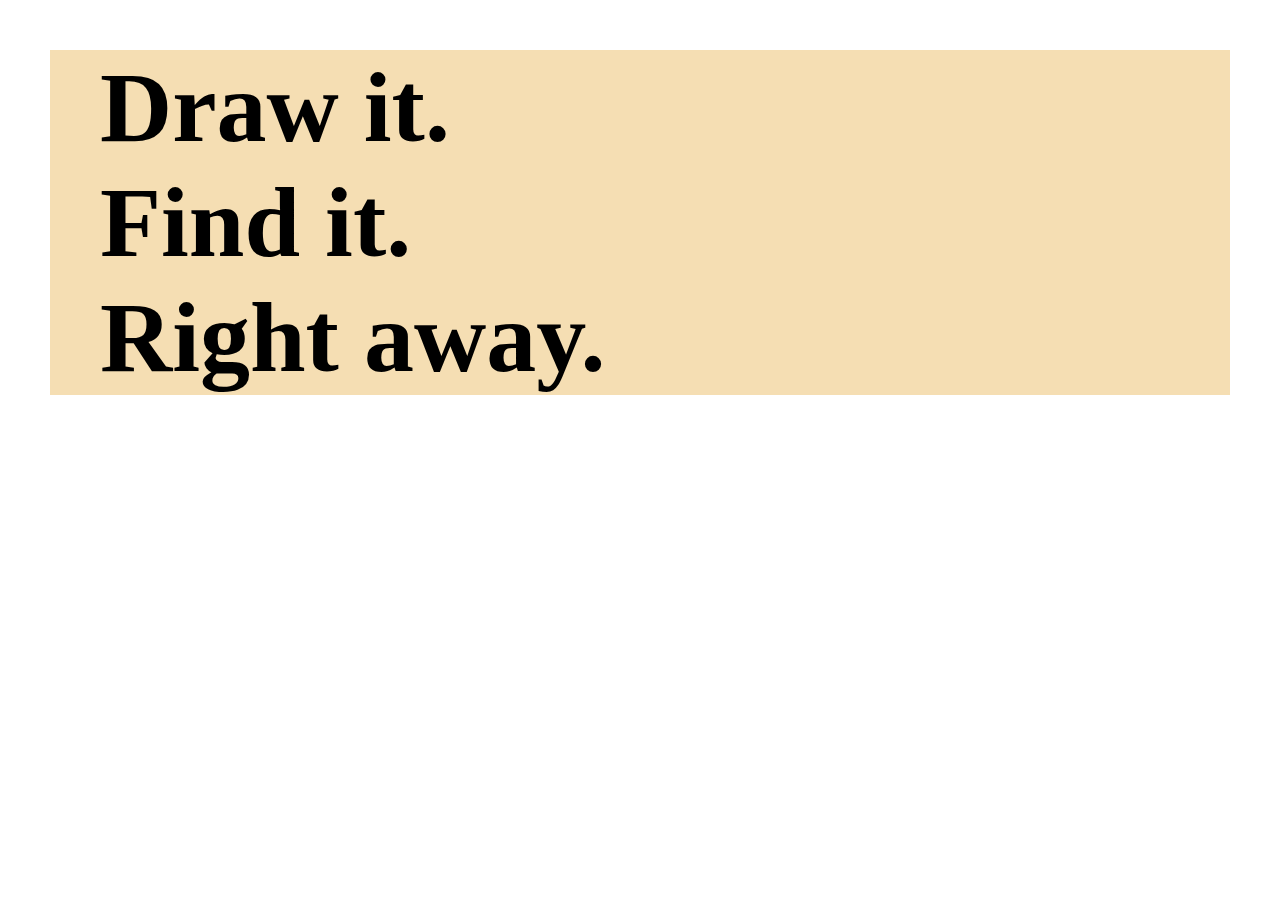
==== public/index/index_en.html @ 8d21d0e3 "add" ====
<!DOCTYPE html>
<html lang="en">

<head>
  <meta charset="UTF-8">
  <meta http-equiv="X-UA-Compatible" content="IE=edge">
  <meta name="viewport" content="width=device-width, initial-scale=1.0">
  <link rel="stylesheet" href="index.css">
  <title>Document</title>
</head>

<body>
  <div class="content-wrapper">
    <div class="catchphrase">
      <h1>Draw it.</h1>
      <h1>Find it.</h1>
      <h1>Right away.</h1>
    </div>
  </div>
</body>

</html>
---- public/index/index.css ----
body {
  padding: 0px;
  margin: 0px;
}

.content-wrapper {
  background-color: white;
}

.catchphrase {
  background-color: wheat;
  padding-left: 50px;
  margin: 50px;
}

.catchphrase h1 {
  margin: 0px;
  font-weight: bold;
  font-size: 100px;
}
/*# sourceMappingURL=index.css.map */
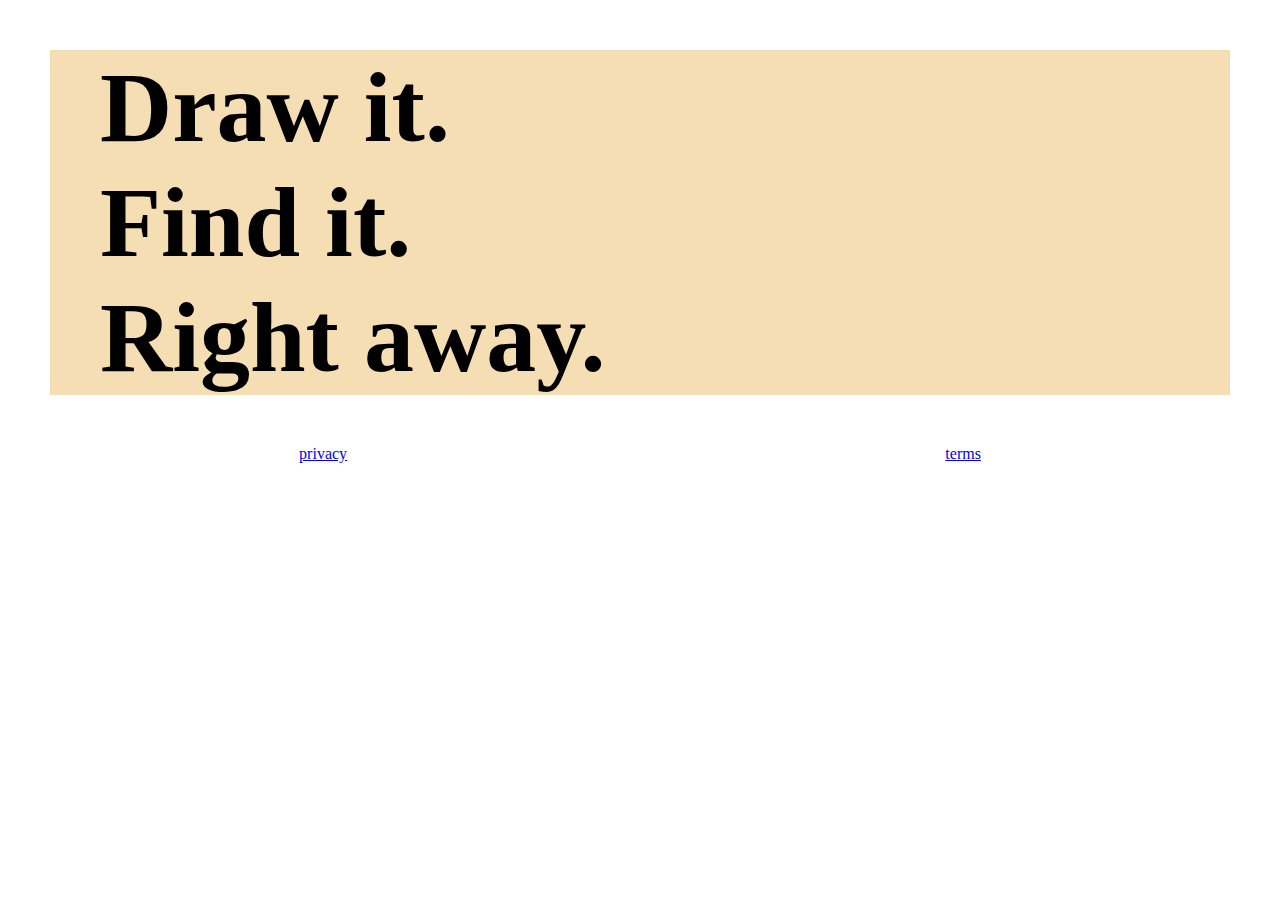
==== commit 5c57ab84: "index" ====
--- a/public/index/index_en.html
+++ b/public/index/index_en.html
@@ -16,6 +16,10 @@
       <h1>Find it.</h1>
       <h1>Right away.</h1>
     </div>
+    <div class="terms-wrapper">
+      <a href="/privacy_poricy_en">privacy</a>
+      <a href="/terms_en">terms</a>
+    </div>
   </div>
 </body>
 
--- a/public/index/index.css
+++ b/public/index/index.css
@@ -18,4 +18,12 @@
   font-weight: bold;
   font-size: 100px;
 }
+
+.terms-wrapper {
+  display: -webkit-box;
+  display: -ms-flexbox;
+  display: flex;
+  -ms-flex-pack: distribute;
+      justify-content: space-around;
+}
 /*# sourceMappingURL=index.css.map */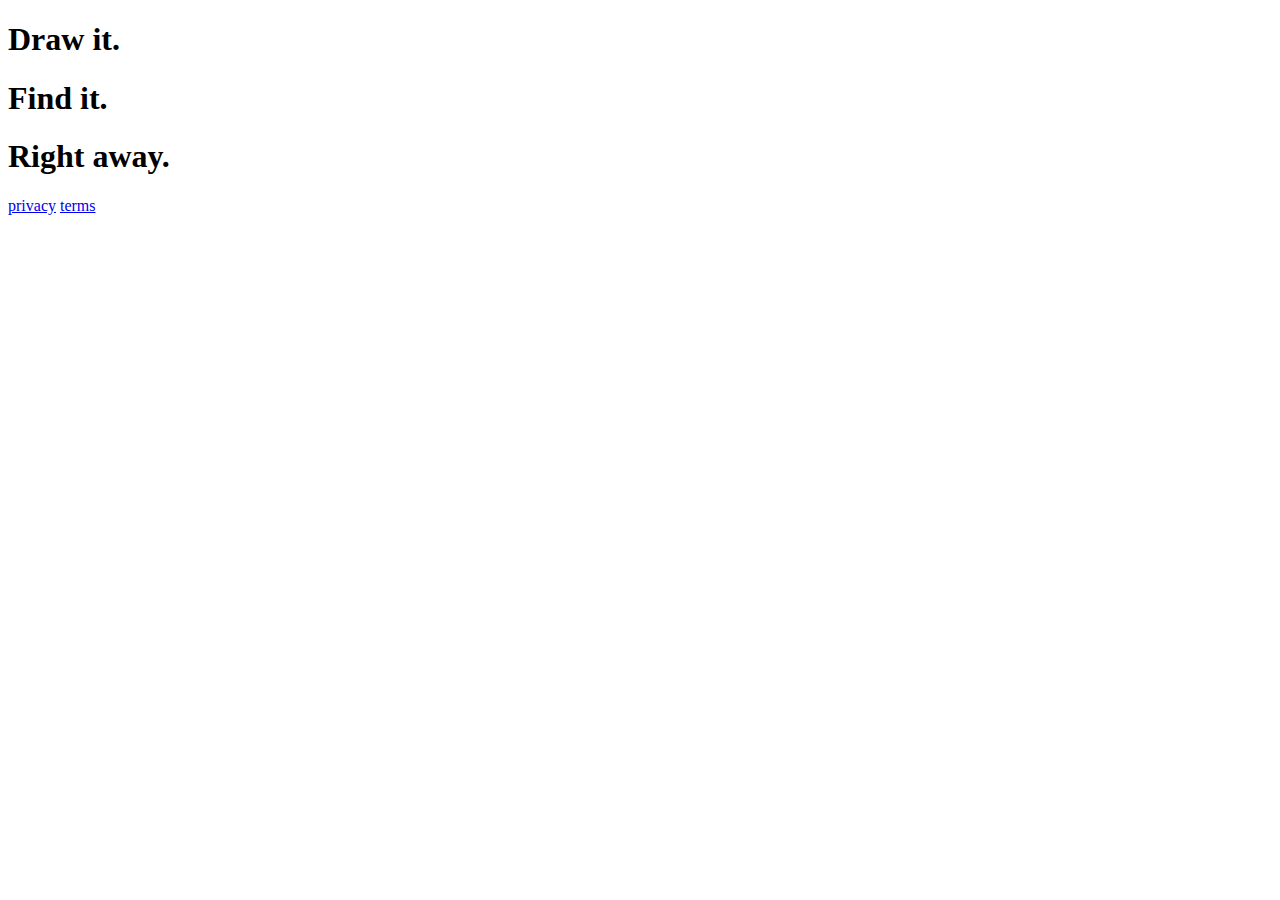
==== commit c89965cb: "routing setting" ====
--- a/public/index/index_en.html
+++ b/public/index/index_en.html
@@ -5,7 +5,7 @@
   <meta charset="UTF-8">
   <meta http-equiv="X-UA-Compatible" content="IE=edge">
   <meta name="viewport" content="width=device-width, initial-scale=1.0">
-  <link rel="stylesheet" href="index.css">
+  <link rel="stylesheet" href="index/index.css">
   <title>Document</title>
 </head>
 
@@ -17,7 +17,7 @@
       <h1>Right away.</h1>
     </div>
     <div class="terms-wrapper">
-      <a href="/privacy_poricy_en">privacy</a>
+      <a href="/privacy_policy_en">privacy</a>
       <a href="/terms_en">terms</a>
     </div>
   </div>
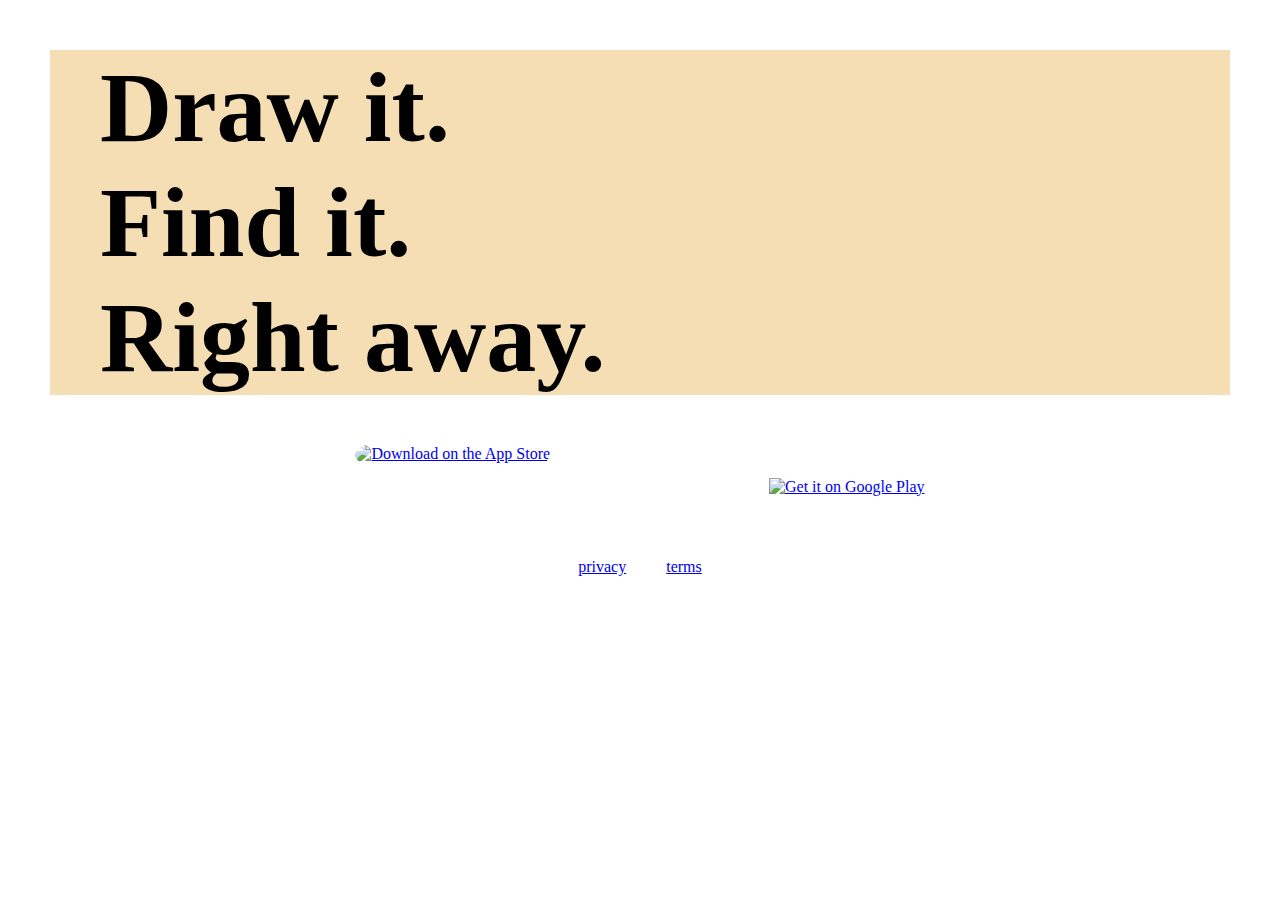
==== commit 12db5dbc: "add app links" ====
--- a/public/index/index_en.html
+++ b/public/index/index_en.html
@@ -5,8 +5,8 @@
   <meta charset="UTF-8">
   <meta http-equiv="X-UA-Compatible" content="IE=edge">
   <meta name="viewport" content="width=device-width, initial-scale=1.0">
-  <link rel="stylesheet" href="index/index.css">
-  <title>Document</title>
+  <link rel="stylesheet" href="../index/index.css">
+  <title>iconow</title>
 </head>
 
 <body>
@@ -16,6 +16,19 @@
       <h1>Find it.</h1>
       <h1>Right away.</h1>
     </div>
+    <div class="download-wrapper">
+      <a
+      href="https://apps.apple.com/us/app/dux-%E3%83%81%E3%83%BC%E3%83%A0%E3%81%A7%E3%82%BF%E3%82%B9%E3%82%AF%E7%AE%A1%E7%90%86/id1555512720?itsct=apps_box_badge&amp;itscg=30200"
+      style="display: inline-block; overflow: hidden; border-radius: 13px; width: 250px; height: 83px;"><img
+        src="https://tools.applemediaservices.com/api/badges/download-on-the-app-store/black/en-us?size=250x83&amp;releaseDate=1614556800&h=582ec55a2d39e90d588edc0f50ee00c1"
+        alt="Download on the App Store" style="border-radius: 13px; width: 250px; height: 83px;"></a>
+      <a
+      href='https://play.google.com/store/apps/details?id=com.goodbyeunivlife.todoProject&hl=ja&pcampaignid=pcampaignidMKT-Other-global-all-co-prtnr-py-PartBadge-Mar2515-1'>
+        <img
+        alt='Get it on Google Play'
+        src='https://play.google.com/intl/en_us/badges/static/images/badges/en_badge_web_generic.png'
+        width="300px" /></a>
+    </div>
     <div class="terms-wrapper">
       <a href="/privacy_policy_en">privacy</a>
       <a href="/terms_en">terms</a>
--- a/public/index/index.css
+++ b/public/index/index.css
@@ -0,0 +1,48 @@
+body {
+  padding: 0px;
+  margin: 0px;
+}
+
+.content-wrapper {
+  background-color: white;
+}
+
+.catchphrase {
+  background-color: wheat;
+  padding-left: 50px;
+  margin: 50px;
+}
+
+.catchphrase h1 {
+  margin: 0px;
+  font-weight: bold;
+  font-size: 100px;
+}
+
+.download-wrapper {
+  display: -webkit-box;
+  display: -ms-flexbox;
+  display: flex;
+  max-width: 70%;
+  margin: 10px auto;
+  -webkit-box-pack: space-evenly;
+      -ms-flex-pack: space-evenly;
+          justify-content: space-evenly;
+  -webkit-box-align: center;
+      -ms-flex-align: center;
+          align-items: center;
+}
+
+.terms-wrapper {
+  display: -webkit-box;
+  display: -ms-flexbox;
+  display: flex;
+  -webkit-box-pack: center;
+      -ms-flex-pack: center;
+          justify-content: center;
+}
+
+.terms-wrapper a {
+  margin: 20px;
+}
+/*# sourceMappingURL=index.css.map */